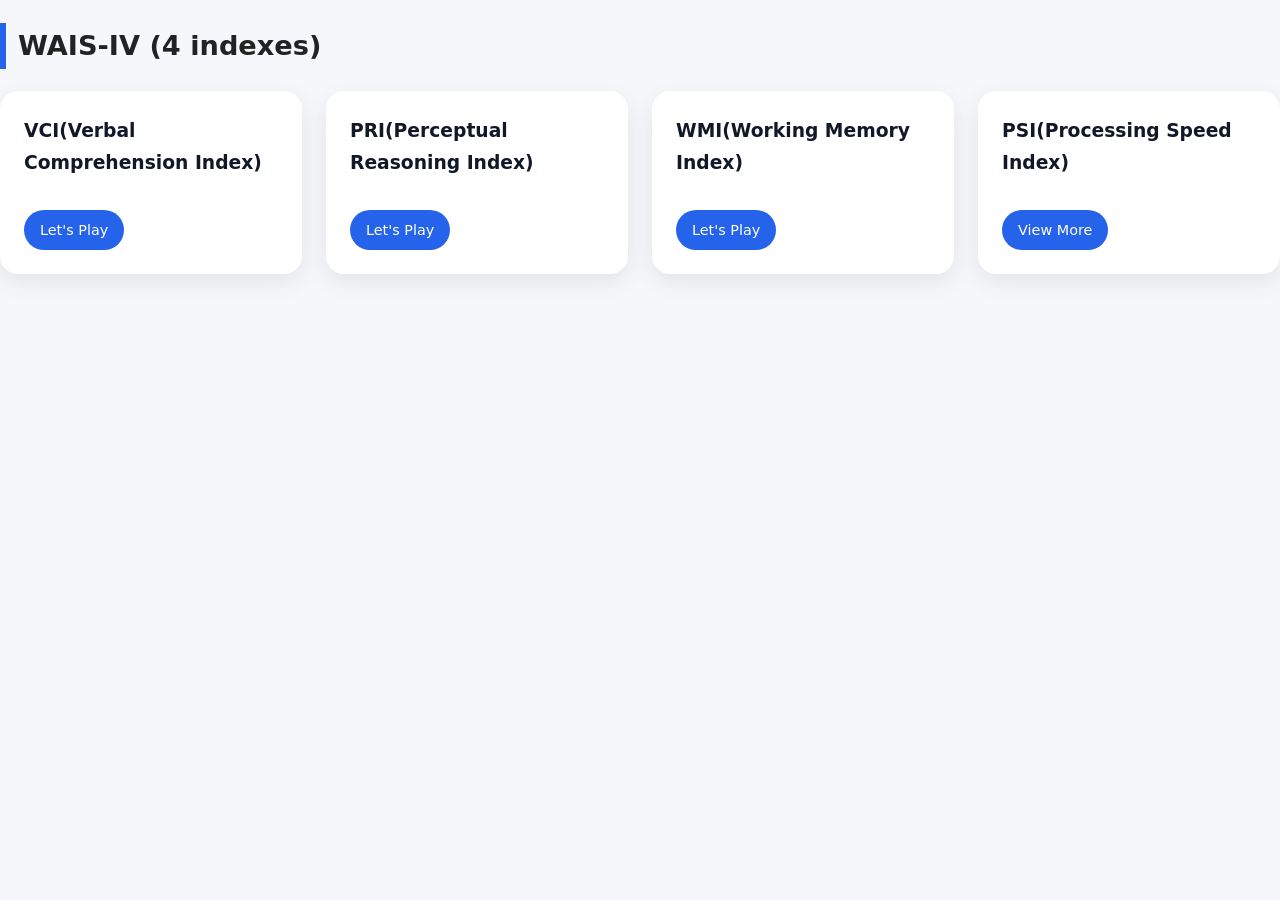
==== IQ.html @ 4f7a67a2 "modified" ====
<!DOCTYPE html>
<html lang="ja">
<head>
  <meta charset="UTF-8">
  <meta name="viewport" content="width=device-width, initial-scale=1.0">

  <title>IQ test</title>
  <link rel="stylesheet" href="style.css">
</head>


<section id="IQ" class="section">
    <h2>WAIS-IV (4 indexes)</h2>

    <div class="card-list">
      <article class="card">
        <h3>VCI(Verbal Comprehension Index)</h3>
        <a href="#" class="button">Let's Play</a>
      </article>

      <article class="card">
        <h3>PRI(Perceptual Reasoning Index)</h3>
        <a href="#" class="button">Let's Play</a>
      </article>

      <article class="card">
        <h3>WMI(Working Memory Index)</h3>
        <a href="#" class="button">Let's Play</a>
      </article>

      <article class="card">
        <h3>PSI(Processing Speed Index)</h3>
        <a href="#" class="button">View More</a>
      </article>
    </div>
  </section>
---- style.css ----
* {
    box-sizing: border-box;
  }
  
  body {
    margin: 0;
    font-family: system-ui, -apple-system, BlinkMacSystemFont, "Segoe UI", sans-serif;
    background-color: #f6f7fb;
    color: #222;
    line-height: 1.7;
  }
  
  /* Hero */
  .hero {
    padding: 80px 24px;
    text-align: center;
    color: white;
    background: linear-gradient(135deg, #1f2937, #2563eb);
  }
  
  .hero h1 {
    margin: 0;
    font-size: 3rem;
    letter-spacing: 0.04em;
  }
  
  .hero p {
    margin-top: 16px;
    font-size: 1.1rem;
    opacity: 0.9;
  }
  
  /* Navigation */
  .nav {
    position: sticky;
    top: 0;
    z-index: 10;
    background: white;
    padding: 14px 20px;
    text-align: center;
    box-shadow: 0 2px 12px rgba(0, 0, 0, 0.06);
  }
  
  .nav a {
    margin: 0 12px;
    color: #2563eb;
    text-decoration: none;
    font-weight: 600;
  }
  
  .nav a:hover {
    text-decoration: underline;
  }
  
  /* Main */
  .container {
    max-width: 960px;
    margin: 0 auto;
    padding: 40px 20px;
  }
  
  .section {
    margin-bottom: 56px;
  }
  
  .section h2 {
    border-left: 6px solid #2563eb;
    padding-left: 12px;
    font-size: 1.7rem;
  }
  
  /* Cards */
  .card-list {
    display: grid;
    grid-template-columns: repeat(auto-fit, minmax(260px, 1fr));
    gap: 24px;
  }
  
  .card {
    background: white;
    padding: 24px;
    border-radius: 18px;
    box-shadow: 0 8px 24px rgba(0, 0, 0, 0.08);
  }
  
  .card h3 {
    margin-top: 0;
    color: #111827;
  }
  
  .button {
    display: inline-block;
    margin-top: 12px;
    padding: 8px 16px;
    color: white;
    background: #2563eb;
    border-radius: 999px;
    text-decoration: none;
    font-size: 0.9rem;
  }
  
  .button:hover {
    background: #1d4ed8;
  }
  
  /* Links */
  a {
    color: #2563eb;
  }
  
  ul {
    padding-left: 24px;
  }
  
  /* Footer */
  .footer {
    text-align: center;
    padding: 32px 20px;
    color: white;
    background: #111827;
  }
  
  /* Smartphone */
  @media (max-width: 600px) {
    .hero {
      padding: 56px 20px;
    }
  
    .hero h1 {
      font-size: 2.2rem;
    }
  
    .nav a {
      display: inline-block;
      margin: 6px 8px;
    }
  
    .container {
      padding: 32px 16px;
    }
  }
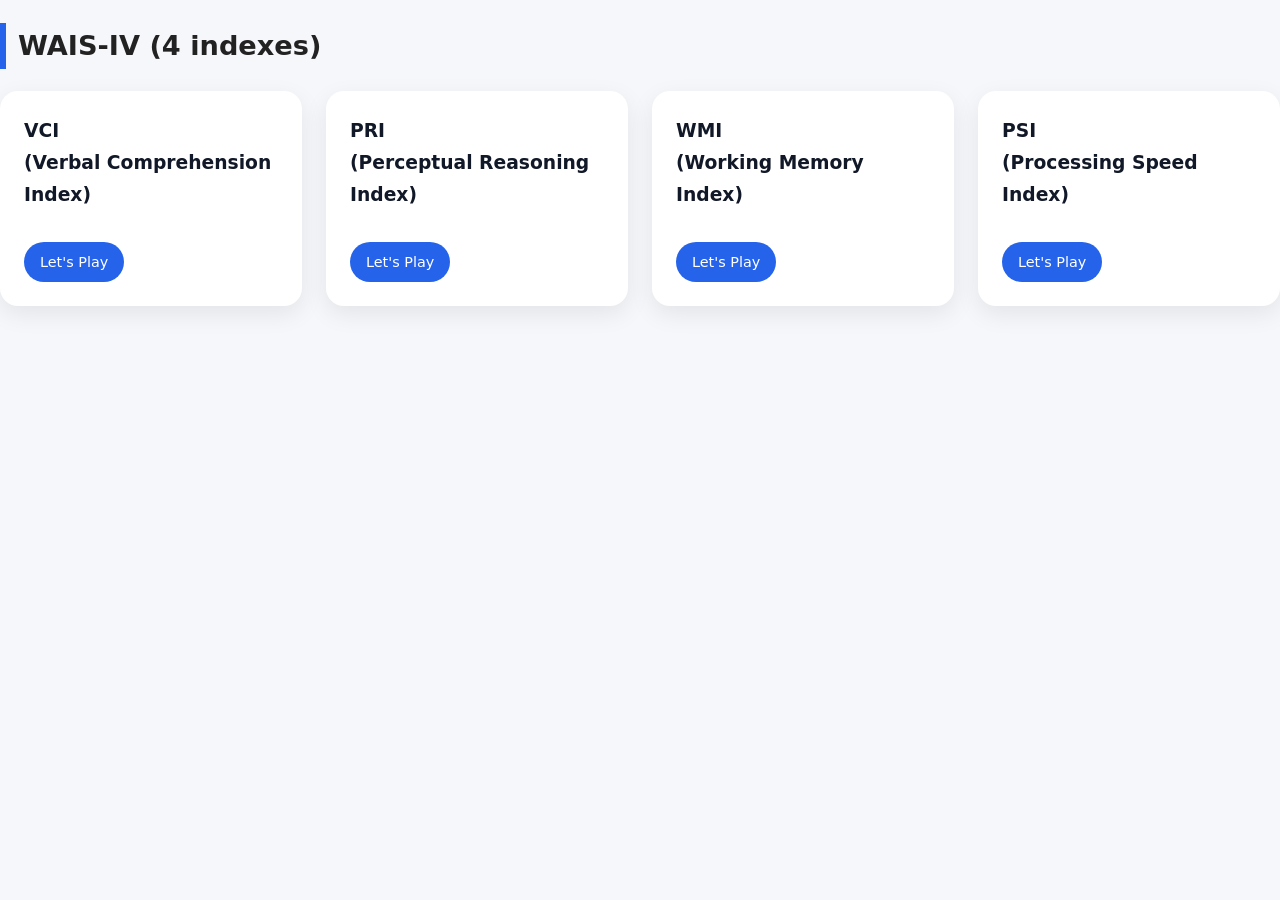
==== commit c5557417: "modified" ====
--- a/IQ.html
+++ b/IQ.html
@@ -14,23 +14,25 @@
 
     <div class="card-list">
       <article class="card">
-        <h3>VCI(Verbal Comprehension Index)</h3>
+        <h3>VCI<br>(Verbal Comprehension Index)</h3>
         <a href="#" class="button">Let's Play</a>
       </article>
 
       <article class="card">
-        <h3>PRI(Perceptual Reasoning Index)</h3>
+        <h3>PRI<br>(Perceptual Reasoning Index)</h3>
         <a href="#" class="button">Let's Play</a>
       </article>
 
       <article class="card">
-        <h3>WMI(Working Memory Index)</h3>
+        <h3>WMI<br>(Working Memory Index)</h3>
         <a href="#" class="button">Let's Play</a>
       </article>
 
       <article class="card">
-        <h3>PSI(Processing Speed Index)</h3>
-        <a href="#" class="button">View More</a>
+        <h3>PSI<br>(Processing Speed Index)</h3>
+        <a href="#" class="button">Let's Play</a>
       </article>
     </div>
-  </section>+  </section>
+</body>
+</html>
